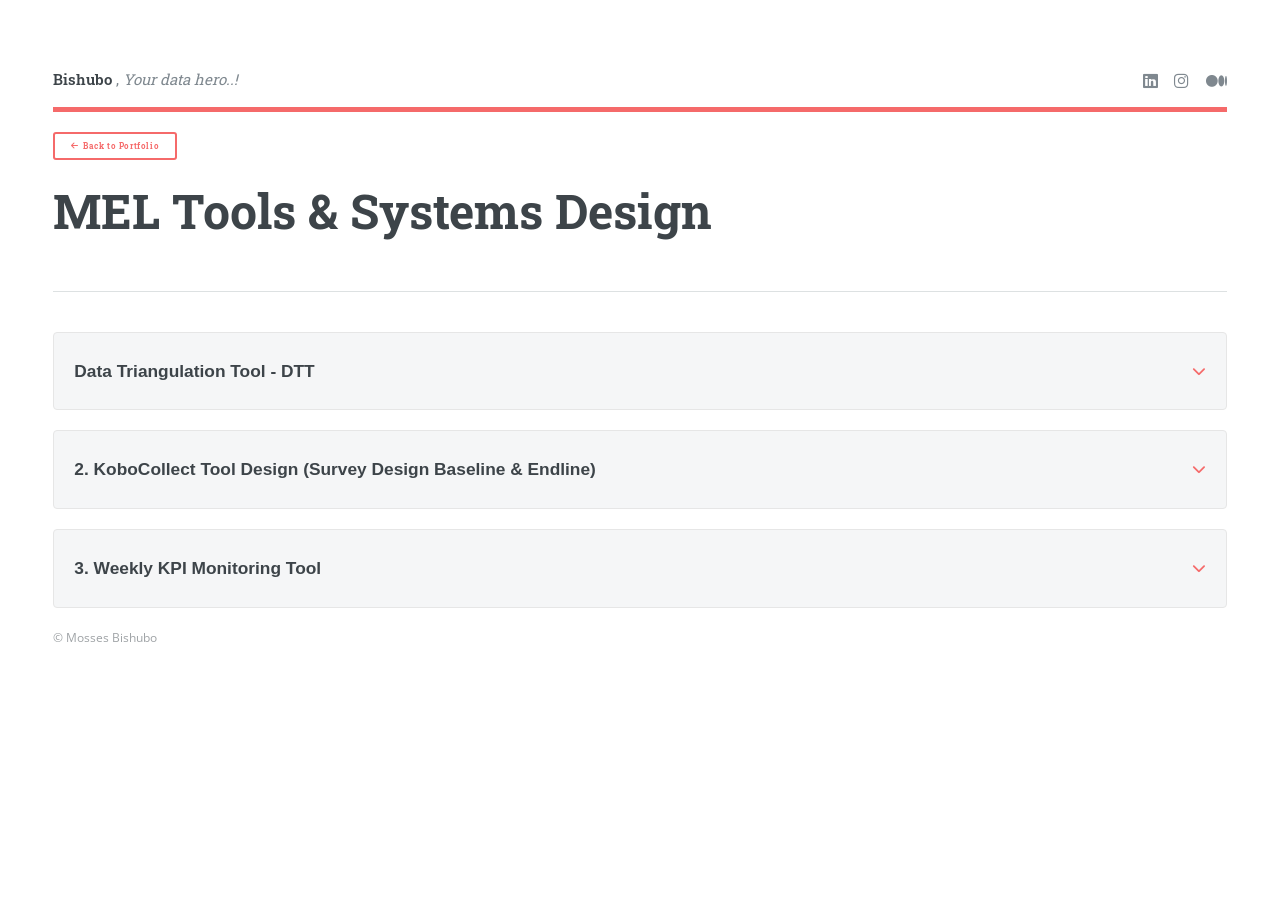
==== project-mel.html @ e1c8c8b5 "Addition of M&E project" ====
<!DOCTYPE HTML>
<!--
	Editorial by HTML5 UP
	html5up.net | @ajlkn
	Free for personal and commercial use under the CCA 3.0 license (html5up.net/license)
-->
<html>
	<head>
		<title>MEL Tools Showcase - Mosses C. Bishubo</title>
		<meta charset="utf-8" />
		<meta name="viewport" content="width=device-width, initial-scale=1, user-scalable=no" />
		<link rel="stylesheet" href="assets/css/main.css" />
		<link rel="stylesheet" href="https://cdnjs.cloudflare.com/ajax/libs/font-awesome/6.4.2/css/all.min.css" />
		
		<!-- Custom Styling for Full-Width Dropdowns -->
		<style>
			details.mel-project-accordion {
				background: #f5f6f7;
				border: 1px solid #e6e6e6;
				border-radius: 4px;
				margin-bottom: 1.5em;
				padding: 0.5em 1.5em;
				transition: all 0.3s ease;
			}
			details.mel-project-accordion[open] {
				background: #ffffff;
				box-shadow: 0 4px 12px rgba(0,0,0,0.05);
			}
			summary.mel-project-header {
				font-family: "Roboto", Helvetica, sans-serif;
				font-size: 1.3em;
				font-weight: 700;
				color: #3d4449;
				padding: 1em 0;
				cursor: pointer;
				list-style: none; /* Removes default arrow */
				display: flex;
				justify-content: space-between;
				align-items: center;
			}
			/* Custom arrow indicator */
			summary.mel-project-header::after {
				content: '\f078'; /* FontAwesome chevron-down */
				font-family: 'Font Awesome 6 Free';
				font-weight: 900;
				font-size: 0.8em;
				color: #f56a6a;
				transition: transform 0.3s ease;
			}
			details[open] summary.mel-project-header::after {
				transform: rotate(180deg);
			}
			/* Remove default arrow in Chrome/Safari */
			summary::-webkit-details-marker {
				display: none;
			}
			.mel-project-content {
				padding: 1.5em 0;
				border-top: 1px solid #e6e6e6;
				width: 100%;
			}
			.mel-image-gallery {
				width: 100%;
				margin-top: 2em;
			}
			.mel-image-gallery img {
				width: 100%;
				max-width: 100%;
				height: auto;
				margin-bottom: 2em;
				border: 1px solid #e6e6e6;
				border-radius: 4px;
				display: block;
			}
		</style>
	</head>
	<body class="is-preload">

		<!-- Wrapper -->
			<div id="wrapper">

				<!-- Main -->
					<div id="main">
						<div class="inner">

							<!-- Header -->
								<header id="header">
									<a href="index.html" class="logo"><strong>Bishubo</strong> , <i>Your data hero..!</i></a>
									<ul class="icons">
										<li><a href="https://www.linkedin.com/in/mosses-bishubo" class="icon brands fa-linkedin"><span class="label">linkedin</span></a></li>
										<li><a href="https://www.instagram.com/mosse.bi" class="icon brands fa-instagram"><span class="label">Instagram</span></a></li>
										<li><a href="#" class="icon brands fa-medium-m"><span class="label">Medium</span></a></li>
									</ul>
								</header>

							<!-- Content Section -->
								<section style="padding-top: 1.5em;">
									<ul class="actions" style="margin-top: 0; margin-bottom: 1.5em;">
										<li><a href="index.html" class="button small icon solid fa-arrow-left" style="text-transform: none;">Back to Portfolio</a></li>
									</ul>
									<header class="main">
										<h1 style="font-size: 48px">MEL Tools & Systems Design</h1>
									</header>

									<hr class="major" />

									<!-- PROJECT 1 -->
									 	
									<details class="mel-project-accordion">
										<summary class="mel-project-header">Data Triangulation Tool - DTT</summary>
										<div class="mel-project-content">
											<ul class="actions">
											<li><a href="https://drive.google.com/file/d/1qo66l15bmU6MSBeuJqSJX3hystu0M5uN/view?usp=drive_link" class="button icon solid fa-download" download style="text-transform: none;">Download Tool</a></li>
										</ul>
											<p>
												<p style="text-align: justify;"><strong>Introduction</strong>
													<br>In the field of data management, data integrity is the foundation of reliable reporting and evidence based decision making. However, when identical key performance indicators (KPI's) are tracked across multiple data sources, 
													inconsistency can emerge due to differences in reporting timelines, data entry practices, system structures, or human error. 
													<br>To address this challenge, I designed a comprehensive Excel DTT that systematically compares and reconciles KPI's across three critical data sources: <b>DHIS2, CTC database and Monthly report</b>. 
													Thus the tool included <i>selection of assesment period, number of dicrepancies (issues) identified, and conditional formatting to highlight mismatches</i>, making it easy for users to quickly see where data did not align and needed attention.
													<br>Rather than treating the issue as a data collection problem, I recognized it as a data alignment problem. The goal was not simply to gather more data, but to ensure that all reporting systems were telling the same story.
													The tool enabled data teams to quickly identify discrepancies, investigate their causes, and improve the consistency and reliability of reported results.
														
												</p>
														<div class="mel-image-gallery">
															<img src="images/DTT_01.png" alt="Data Triangulation Setup View" />
														</div>
												<div class="container-maelezo">
    												<div class="upande-wa-maandishi">
       													<strong style="display: block; margin-bottom: 10px;">The Challenge</strong>
        
        												<p style="text-align: justify; margin-bottom: 15px;">
															Each month, project teams were required to monitor performance and prepare reports for program management and stakeholders. 
															Producing high-quality reports depended on having data that was accurate, timely, and consistent across all reporting platforms.
															However, data originated from multiple systems, each with its own workflow and potential sources of error.
															<br>Because these systems relied on different users, reporting schedules, and data entry processes, differences between reported figures frequently occurred. As a result, 
															significant time was spent determining which numbers were correct instead of analyzing performance and program outcomes.
        												</p>
        
       													 <p style="text-align: justify;">
            												Because these systems relied on different users, reporting schedules, and data entry processes, differences between reported figures frequently occurred. As a result, 
															significant time was spent determining which numbers were correct instead of analyzing performance and program outcomes.
        												</p>
   													</div>
    
  													  <div class="mel-image-gallery">
  													      <img src="images/DTT_02.png" alt="Data Triangulation Setup View" />
   														</div>
													</div>
												
												</p>
												<div class="container-maelezo">
													<div class="upande-wa-maandishi">
														
														<p style="text-align: justify;">
																Sometimes aggregated data may appear clean and consistent, while underlying discrepancies remain hidden at lower levels. 
																For example, in the figure on the right, the HTS_POS indicator for Council 01 shows no discrepancy.
															<br>However, when the data is examined at the facility level, several discrepancies become apparent. These inconsistencies are masked in the aggregated totals because differences at individual facilities offset each other.
															<br>To address this challenge, I introduced a <strong><i>Number of Issues</i></strong> row above each indicator. This feature helps identify hidden discrepancies that may not be visible in aggregated results. 
																For example, the SNS_POS indicator shows 0, indicating that the data is fully consistent across all sources.
														</p> 
													</div>
													<div class="mel-image-gallery">
														<img src="images/DTT_03.png" alt="Data Triangulation Setup View" />
													</div>
												</div>
												
												<p>
													<strong>Building the Solution</strong>
													<br>To address this challenge, I designed a centralized Excel Data Triangulation Tool capable of comparing data from all three reporting sources in a single environment. The development process included:</br>

													<ul>
															<li>Mapping the complete data flow to understand how information moved between systems.</li>
															<li>Creating standardized data entry sheets for DHIS2, CTC2, and Excel reporting templates.</li>
															<li>Developing a master comparison dashboard that automatically consolidated data from all three sources.</li>
															<li>Using Excel functions such as INDEX-MATCH, SUMIF, IFERROR and conditional formatting to automate data matching and validation.</li>
															<li>Applying conditional formatting to instantly highlight discrepancies requiring investigation.</li>
															<li>Building a user-friendly selection panel that allowed users to perform triangulation by reporting period.</li>
													</ul>

													The result was a simple yet powerful tool that transformed a complex manual review process into a structured and automated workflow.
												</p>
												<p>
													<strong>Results and Impact</strong>
													<br>The tool delivered several important benefits:</br>
													<ul>
														<li><strong>Reduced Time Spent on Data Reconciliation:</strong>
														Manual comparison of reports across systems was significantly reduced. Staff could immediately identify mismatched indicators and focus their efforts on verification and corrective actions.

														<li><strong>Improved Data Quality:</strong>
														By systematically comparing data across multiple reporting platforms, the tool helped identify reporting errors, missing entries, and inconsistencies before reports were finalized. This led to more accurate and reliable reporting.

														<li><strong>Strengthened Data Ownership:</strong>
														The tool was designed such that data was populated and shared the checks to facility staffs to check there data quality perfomance. As a result, data quality checks became part of the routine reporting process while working collaboratively. 
														This encouraged greater accountability and ownership of reported data.

														<li><strong>Wider Adoption:</strong>
														As staff became familiar with the tool and experienced its benefits, its use expanded beyond the initial implementation sites. Council 01 successfully integrated the tool into its reporting processes, 
														resulting in more timely, accurate, and consistent reporting. The approach was subsequently adopted by other 6 councils, extending its impact across the region.
													</ul>
												</p>
												<p><strong>Key Takeaway</strong>
													<br>This project demonstrated how a simple, well-designed solution can solve a complex operational challenge. By bringing together data from multiple reporting systems and automating the comparison process, 
													the Excel Data Triangulation Tool improved reporting efficiency, strengthened data quality, and enabled teams to spend less time validating numbers and more time using data to drive program improvement.
												</p>
											</p>
										</div>
									</details>

									<!-- PROJECT 2 -->
									<details class="mel-project-accordion">
										<summary class="mel-project-header">2. KoboCollect Tool Design (Survey Design Baseline & Endline)</summary>
										<div class="mel-project-content">
											<p style="text-align: justify;">Custom form architectures engineered for accurate field deployment. Features complex skip logic, built-in validation constraints to prevent errors at the point of entry, and optimized field mappings for seamless XLSForm compilation.</p>
											
											<ul class="actions">
												<li><a href="downloads/Baseline_Survey_Form.xlsx" class="button icon solid fa-download" download style="text-transform: none;">Download XLSForm Template</a></li>
											</ul>

											<!-- Full Width Images Space -->
											<div class="mel-image-gallery">
												<img src="images/mel-kobo-1.png" alt="Kobo Architecture View" />
												<img src="images/mel-kobo-2.png" alt="Kobo Form Preview" />
											</div>
										</div>
									</details>

									<!-- PROJECT 3 -->
									<details class="mel-project-accordion">
										<summary class="mel-project-header">3. Weekly KPI Monitoring Tool</summary>
										<div class="mel-project-content">
											<p style="text-align: justify;">An automated performance tracking hub designed to capture high-frequency indicators. It translates granular team outputs into high-level weekly trends, giving management a reliable visual pulse on operational health.</p>
											
											<ul class="actions">
												<li><a href="downloads/Weekly_KPI_Dashboard.xlsx" class="button icon solid fa-download" download style="text-transform: none;">Download KPI Tracker</a></li>
											</ul>

											<!-- Full Width Images Space -->
											<div class="mel-image-gallery">
												<img src="images/mel-kpi-1.png" alt="Weekly Tracker Form" />
												<img src="images/mel-kpi-2.png" alt="Weekly Progress Chart" />
											</div>
										</div>
									</details>
							<!-- Footer -->
								<footer id="footer">
									<p class="copyright" style="text-transform: none;">&copy; Mosses Bishubo</p>
								</footer>

						</div>
					</div>

			</div>

		<!-- Scripts -->
			<script src="assets/js/jquery.min.js"></script>
			<script src="assets/js/browser.min.js"></script>
			<script src="assets/js/breakpoints.min.js"></script>
			<script src="assets/js/util.js"></script>
			<script src="assets/js/main.js"></script>

	</body>
</html>
---- assets/css/main.css ----
@import url(fontawesome-all.min.css);
@import url("https://fonts.googleapis.com/css?family=Open+Sans:400,600,400italic,600italic|Roboto+Slab:400,700");
/*
	Editorial by HTML5 UP
	html5up.net | @ajlkn
	Free for personal and commercial use under the CCA 3.0 license (html5up.net/license)
*/
html, body, div, span, applet, object,
iframe, h1, h2, h3, h4, h5, h6, p, blockquote,
pre, a, abbr, acronym, address, big, cite,
code, del, dfn, em, img, ins, kbd, q, s, samp,
small, strike, strong, sub, sup, tt, var, b,
u, i, center, dl, dt, dd, ol, ul, li, fieldset,
form, label, legend, table, caption, tbody,
tfoot, thead, tr, th, td, article, aside,
canvas, details, embed, figure, figcaption,
footer, header, hgroup, menu, nav, output, ruby,
section, summary, time, mark, audio, video {
  margin: 0;
  padding: 0;
  border: 0;
  font-size: 100%;
  font: inherit;
  vertical-align: baseline; }

article, aside, details, figcaption, figure,
footer, header, hgroup, menu, nav, section {
  display: block; }

body {
  line-height: 1; }

ol, ul {
  list-style: none; }

blockquote, q {
  quotes: none; }
  blockquote:before, blockquote:after, q:before, q:after {
    content: '';
    content: none; }

table {
  border-collapse: collapse;
  border-spacing: 0; }

body {
  -webkit-text-size-adjust: none; }

mark {
  background-color: transparent;
  color: inherit; }

input::-moz-focus-inner {
  border: 0;
  padding: 0; }

input, select, textarea {
  -moz-appearance: none;
  -webkit-appearance: none;
  -ms-appearance: none;
  appearance: none; }

/* Basic */
@-ms-viewport {
  width: device-width; }

body {
  -ms-overflow-style: scrollbar; }

@media screen and (max-width: 480px) {
  html, body {
    min-width: 320px; } }

html {
  box-sizing: border-box; }

*, *:before, *:after {
  box-sizing: inherit; }

body {
  background: #ffffff; }
  body.is-preload *, body.is-preload *:before, body.is-preload *:after, body.is-resizing *, body.is-resizing *:before, body.is-resizing *:after {
    -moz-animation: none !important;
    -webkit-animation: none !important;
    -ms-animation: none !important;
    animation: none !important;
    -moz-transition: none !important;
    -webkit-transition: none !important;
    -ms-transition: none !important;
    transition: none !important; }

/* Type */
body, input, select, textarea {
  color: #7f888f;
  font-family: "Open Sans", sans-serif;
  font-size: 13pt;
  font-weight: 400;
  line-height: 1.65; }
  @media screen and (max-width: 1680px) {
    body, input, select, textarea {
      font-size: 11pt; } }
  @media screen and (max-width: 1280px) {
    body, input, select, textarea {
      font-size: 10pt; } }
  @media screen and (max-width: 360px) {
    body, input, select, textarea {
      font-size: 9pt; } }

a {
  -moz-transition: color 0.2s ease-in-out, border-bottom-color 0.2s ease-in-out;
  -webkit-transition: color 0.2s ease-in-out, border-bottom-color 0.2s ease-in-out;
  -ms-transition: color 0.2s ease-in-out, border-bottom-color 0.2s ease-in-out;
  transition: color 0.2s ease-in-out, border-bottom-color 0.2s ease-in-out;
  border-bottom: dotted 1px;
  color: #f56a6a;
  text-decoration: none; }
  a:hover {
    border-bottom-color: #f56a6a;
    color: #f56a6a !important; }
    a:hover strong {
      color: inherit; }

strong, b {
  color: #3d4449;
  font-weight: 600; }

em, i {
  font-style: italic; }

p {
  margin: 0 0 2em 0; }

h1, h2, h3, h4, h5, h6 {
  color: #3d4449;
  font-family: "Roboto Slab", serif;
  font-weight: 700;
  line-height: 1.5;
  margin: 0 0 1em 0; }
  h1 a, h2 a, h3 a, h4 a, h5 a, h6 a {
    color: inherit;
    text-decoration: none;
    border-bottom: 0; }

h1 {
  font-size: 4em;
  margin: 0 0 0.5em 0;
  line-height: 1.3; }

h2 {
  font-size: 1.75em; }

h3 {
  font-size: 1.25em; }

h4 {
  font-size: 1.1em; }

h5 {
  font-size: 0.9em; }

h6 {
  font-size: 0.7em; }

@media screen and (max-width: 1680px) {
  h1 {
    font-size: 3.5em; } }

@media screen and (max-width: 980px) {
  h1 {
    font-size: 3.25em; } }

@media screen and (max-width: 736px) {
  h1 {
    font-size: 2em;
    line-height: 1.4; }
  h2 {
    font-size: 1.5em; } }

sub {
  font-size: 0.8em;
  position: relative;
  top: 0.5em; }

sup {
  font-size: 0.8em;
  position: relative;
  top: -0.5em; }

blockquote {
  border-left: solid 3px rgba(210, 215, 217, 0.75);
  font-style: italic;
  margin: 0 0 2em 0;
  padding: 0.5em 0 0.5em 2em; }

code {
  background: rgba(230, 235, 237, 0.25);
  border-radius: 0.375em;
  border: solid 1px rgba(210, 215, 217, 0.75);
  font-family: "Courier New", monospace;
  font-size: 0.9em;
  margin: 0 0.25em;
  padding: 0.25em 0.65em; }

pre {
  -webkit-overflow-scrolling: touch;
  font-family: "Courier New", monospace;
  font-size: 0.9em;
  margin: 0 0 2em 0; }
  pre code {
    display: block;
    line-height: 1.75;
    padding: 1em 1.5em;
    overflow-x: auto; }

hr {
  border: 0;
  border-bottom: solid 1px rgba(210, 215, 217, 0.75);
  margin: 2em 0; }
  hr.major {
    margin: 3em 0; }

.align-left {
  text-align: left; }

.align-center {
  text-align: center; }

.align-right {
  text-align: right; }

/* Row */
.row {
  display: flex;
  flex-wrap: wrap;
  box-sizing: border-box;
  align-items: stretch; }
  .row > * {
    box-sizing: border-box; }
  .row.gtr-uniform > * > :last-child {
    margin-bottom: 0; }
  .row.aln-left {
    justify-content: flex-start; }
  .row.aln-center {
    justify-content: center; }
  .row.aln-right {
    justify-content: flex-end; }
  .row.aln-top {
    align-items: flex-start; }
  .row.aln-middle {
    align-items: center; }
  .row.aln-bottom {
    align-items: flex-end; }
  .row > .imp {
    order: -1; }
  .row > .col-1 {
    width: 8.33333%; }
  .row > .off-1 {
    margin-left: 8.33333%; }
  .row > .col-2 {
    width: 16.66667%; }
  .row > .off-2 {
    margin-left: 16.66667%; }
  .row > .col-3 {
    width: 25%; }
  .row > .off-3 {
    margin-left: 25%; }
  .row > .col-4 {
    width: 33.33333%; }
  .row > .off-4 {
    margin-left: 33.33333%; }
  .row > .col-5 {
    width: 41.66667%; }
  .row > .off-5 {
    margin-left: 41.66667%; }
  .row > .col-6 {
    width: 50%; }
  .row > .off-6 {
    margin-left: 50%; }
  .row > .col-7 {
    width: 58.33333%; }
  .row > .off-7 {
    margin-left: 58.33333%; }
  .row > .col-8 {
    width: 66.66667%; }
  .row > .off-8 {
    margin-left: 66.66667%; }
  .row > .col-9 {
    width: 75%; }
  .row > .off-9 {
    margin-left: 75%; }
  .row > .col-10 {
    width: 83.33333%; }
  .row > .off-10 {
    margin-left: 83.33333%; }
  .row > .col-11 {
    width: 91.66667%; }
  .row > .off-11 {
    margin-left: 91.66667%; }
  .row > .col-12 {
    width: 100%; }
  .row > .off-12 {
    margin-left: 100%; }
  .row.gtr-0 {
    margin-top: 0;
    margin-left: 0em; }
    .row.gtr-0 > * {
      padding: 0 0 0 0em; }
    .row.gtr-0.gtr-uniform {
      margin-top: 0em; }
      .row.gtr-0.gtr-uniform > * {
        padding-top: 0em; }
  .row.gtr-25 {
    margin-top: 0;
    margin-left: -0.375em; }
    .row.gtr-25 > * {
      padding: 0 0 0 0.375em; }
    .row.gtr-25.gtr-uniform {
      margin-top: -0.375em; }
      .row.gtr-25.gtr-uniform > * {
        padding-top: 0.375em; }
  .row.gtr-50 {
    margin-top: 0;
    margin-left: -0.75em; }
    .row.gtr-50 > * {
      padding: 0 0 0 0.75em; }
    .row.gtr-50.gtr-uniform {
      margin-top: -0.75em; }
      .row.gtr-50.gtr-uniform > * {
        padding-top: 0.75em; }
  .row {
    margin-top: 0;
    margin-left: -1.5em; }
    .row > * {
      padding: 0 0 0 1.5em; }
    .row.gtr-uniform {
      margin-top: -1.5em; }
      .row.gtr-uniform > * {
        padding-top: 1.5em; }
  .row.gtr-150 {
    margin-top: 0;
    margin-left: -2.25em; }
    .row.gtr-150 > * {
      padding: 0 0 0 2.25em; }
    .row.gtr-150.gtr-uniform {
      margin-top: -2.25em; }
      .row.gtr-150.gtr-uniform > * {
        padding-top: 2.25em; }
  .row.gtr-200 {
    margin-top: 0;
    margin-left: -3em; }
    .row.gtr-200 > * {
      padding: 0 0 0 3em; }
    .row.gtr-200.gtr-uniform {
      margin-top: -3em; }
      .row.gtr-200.gtr-uniform > * {
        padding-top: 3em; }
  @media screen and (max-width: 1680px) {
    .row {
      display: flex;
      flex-wrap: wrap;
      box-sizing: border-box;
      align-items: stretch; }
      .row > * {
        box-sizing: border-box; }
      .row.gtr-uniform > * > :last-child {
        margin-bottom: 0; }
      .row.aln-left {
        justify-content: flex-start; }
      .row.aln-center {
        justify-content: center; }
      .row.aln-right {
        justify-content: flex-end; }
      .row.aln-top {
        align-items: flex-start; }
      .row.aln-middle {
        align-items: center; }
      .row.aln-bottom {
        align-items: flex-end; }
      .row > .imp-xlarge {
        order: -1; }
      .row > .col-1-xlarge {
        width: 8.33333%; }
      .row > .off-1-xlarge {
        margin-left: 8.33333%; }
      .row > .col-2-xlarge {
        width: 16.66667%; }
      .row > .off-2-xlarge {
        margin-left: 16.66667%; }
      .row > .col-3-xlarge {
        width: 25%; }
      .row > .off-3-xlarge {
        margin-left: 25%; }
      .row > .col-4-xlarge {
        width: 33.33333%; }
      .row > .off-4-xlarge {
        margin-left: 33.33333%; }
      .row > .col-5-xlarge {
        width: 41.66667%; }
      .row > .off-5-xlarge {
        margin-left: 41.66667%; }
      .row > .col-6-xlarge {
        width: 50%; }
      .row > .off-6-xlarge {
        margin-left: 50%; }
      .row > .col-7-xlarge {
        width: 58.33333%; }
      .row > .off-7-xlarge {
        margin-left: 58.33333%; }
      .row > .col-8-xlarge {
        width: 66.66667%; }
      .row > .off-8-xlarge {
        margin-left: 66.66667%; }
      .row > .col-9-xlarge {
        width: 75%; }
      .row > .off-9-xlarge {
        margin-left: 75%; }
      .row > .col-10-xlarge {
        width: 83.33333%; }
      .row > .off-10-xlarge {
        margin-left: 83.33333%; }
      .row > .col-11-xlarge {
        width: 91.66667%; }
      .row > .off-11-xlarge {
        margin-left: 91.66667%; }
      .row > .col-12-xlarge {
        width: 100%; }
      .row > .off-12-xlarge {
        margin-left: 100%; }
      .row.gtr-0 {
        margin-top: 0;
        margin-left: 0em; }
        .row.gtr-0 > * {
          padding: 0 0 0 0em; }
        .row.gtr-0.gtr-uniform {
          margin-top: 0em; }
          .row.gtr-0.gtr-uniform > * {
            padding-top: 0em; }
      .row.gtr-25 {
        margin-top: 0;
        margin-left: -0.375em; }
        .row.gtr-25 > * {
          padding: 0 0 0 0.375em; }
        .row.gtr-25.gtr-uniform {
          margin-top: -0.375em; }
          .row.gtr-25.gtr-uniform > * {
            padding-top: 0.375em; }
      .row.gtr-50 {
        margin-top: 0;
        margin-left: -0.75em; }
        .row.gtr-50 > * {
          padding: 0 0 0 0.75em; }
        .row.gtr-50.gtr-uniform {
          margin-top: -0.75em; }
          .row.gtr-50.gtr-uniform > * {
            padding-top: 0.75em; }
      .row {
        margin-top: 0;
        margin-left: -1.5em; }
        .row > * {
          padding: 0 0 0 1.5em; }
        .row.gtr-uniform {
          margin-top: -1.5em; }
          .row.gtr-uniform > * {
            padding-top: 1.5em; }
      .row.gtr-150 {
        margin-top: 0;
        margin-left: -2.25em; }
        .row.gtr-150 > * {
          padding: 0 0 0 2.25em; }
        .row.gtr-150.gtr-uniform {
          margin-top: -2.25em; }
          .row.gtr-150.gtr-uniform > * {
            padding-top: 2.25em; }
      .row.gtr-200 {
        margin-top: 0;
        margin-left: -3em; }
        .row.gtr-200 > * {
          padding: 0 0 0 3em; }
        .row.gtr-200.gtr-uniform {
          margin-top: -3em; }
          .row.gtr-200.gtr-uniform > * {
            padding-top: 3em; } }
  @media screen and (max-width: 1280px) {
    .row {
      display: flex;
      flex-wrap: wrap;
      box-sizing: border-box;
      align-items: stretch; }
      .row > * {
        box-sizing: border-box; }
      .row.gtr-uniform > * > :last-child {
        margin-bottom: 0; }
      .row.aln-left {
        justify-content: flex-start; }
      .row.aln-center {
        justify-content: center; }
      .row.aln-right {
        justify-content: flex-end; }
      .row.aln-top {
        align-items: flex-start; }
      .row.aln-middle {
        align-items: center; }
      .row.aln-bottom {
        align-items: flex-end; }
      .row > .imp-large {
        order: -1; }
      .row > .col-1-large {
        width: 8.33333%; }
      .row > .off-1-large {
        margin-left: 8.33333%; }
      .row > .col-2-large {
        width: 16.66667%; }
      .row > .off-2-large {
        margin-left: 16.66667%; }
      .row > .col-3-large {
        width: 25%; }
      .row > .off-3-large {
        margin-left: 25%; }
      .row > .col-4-large {
        width: 33.33333%; }
      .row > .off-4-large {
        margin-left: 33.33333%; }
      .row > .col-5-large {
        width: 41.66667%; }
      .row > .off-5-large {
        margin-left: 41.66667%; }
      .row > .col-6-large {
        width: 50%; }
      .row > .off-6-large {
        margin-left: 50%; }
      .row > .col-7-large {
        width: 58.33333%; }
      .row > .off-7-large {
        margin-left: 58.33333%; }
      .row > .col-8-large {
        width: 66.66667%; }
      .row > .off-8-large {
        margin-left: 66.66667%; }
      .row > .col-9-large {
        width: 75%; }
      .row > .off-9-large {
        margin-left: 75%; }
      .row > .col-10-large {
        width: 83.33333%; }
      .row > .off-10-large {
        margin-left: 83.33333%; }
      .row > .col-11-large {
        width: 91.66667%; }
      .row > .off-11-large {
        margin-left: 91.66667%; }
      .row > .col-12-large {
        width: 100%; }
      .row > .off-12-large {
        margin-left: 100%; }
      .row.gtr-0 {
        margin-top: 0;
        margin-left: 0em; }
        .row.gtr-0 > * {
          padding: 0 0 0 0em; }
        .row.gtr-0.gtr-uniform {
          margin-top: 0em; }
          .row.gtr-0.gtr-uniform > * {
            padding-top: 0em; }
      .row.gtr-25 {
        margin-top: 0;
        margin-left: -0.375em; }
        .row.gtr-25 > * {
          padding: 0 0 0 0.375em; }
        .row.gtr-25.gtr-uniform {
          margin-top: -0.375em; }
          .row.gtr-25.gtr-uniform > * {
            padding-top: 0.375em; }
      .row.gtr-50 {
        margin-top: 0;
        margin-left: -0.75em; }
        .row.gtr-50 > * {
          padding: 0 0 0 0.75em; }
        .row.gtr-50.gtr-uniform {
          margin-top: -0.75em; }
          .row.gtr-50.gtr-uniform > * {
            padding-top: 0.75em; }
      .row {
        margin-top: 0;
        margin-left: -1.5em; }
        .row > * {
          padding: 0 0 0 1.5em; }
        .row.gtr-uniform {
          margin-top: -1.5em; }
          .row.gtr-uniform > * {
            padding-top: 1.5em; }
      .row.gtr-150 {
        margin-top: 0;
        margin-left: -2.25em; }
        .row.gtr-150 > * {
          padding: 0 0 0 2.25em; }
        .row.gtr-150.gtr-uniform {
          margin-top: -2.25em; }
          .row.gtr-150.gtr-uniform > * {
            padding-top: 2.25em; }
      .row.gtr-200 {
        margin-top: 0;
        margin-left: -3em; }
        .row.gtr-200 > * {
          padding: 0 0 0 3em; }
        .row.gtr-200.gtr-uniform {
          margin-top: -3em; }
          .row.gtr-200.gtr-uniform > * {
            padding-top: 3em; } }
  @media screen and (max-width: 980px) {
    .row {
      display: flex;
      flex-wrap: wrap;
      box-sizing: border-box;
      align-items: stretch; }
      .row > * {
        box-sizing: border-box; }
      .row.gtr-uniform > * > :last-child {
        margin-bottom: 0; }
      .row.aln-left {
        justify-content: flex-start; }
      .row.aln-center {
        justify-content: center; }
      .row.aln-right {
        justify-content: flex-end; }
      .row.aln-top {
        align-items: flex-start; }
      .row.aln-middle {
        align-items: center; }
      .row.aln-bottom {
        align-items: flex-end; }
      .row > .imp-medium {
        order: -1; }
      .row > .col-1-medium {
        width: 8.33333%; }
      .row > .off-1-medium {
        margin-left: 8.33333%; }
      .row > .col-2-medium {
        width: 16.66667%; }
      .row > .off-2-medium {
        margin-left: 16.66667%; }
      .row > .col-3-medium {
        width: 25%; }
      .row > .off-3-medium {
        margin-left: 25%; }
      .row > .col-4-medium {
        width: 33.33333%; }
      .row > .off-4-medium {
        margin-left: 33.33333%; }
      .row > .col-5-medium {
        width: 41.66667%; }
      .row > .off-5-medium {
        margin-left: 41.66667%; }
      .row > .col-6-medium {
        width: 50%; }
      .row > .off-6-medium {
        margin-left: 50%; }
      .row > .col-7-medium {
        width: 58.33333%; }
      .row > .off-7-medium {
        margin-left: 58.33333%; }
      .row > .col-8-medium {
        width: 66.66667%; }
      .row > .off-8-medium {
        margin-left: 66.66667%; }
      .row > .col-9-medium {
        width: 75%; }
      .row > .off-9-medium {
        margin-left: 75%; }
      .row > .col-10-medium {
        width: 83.33333%; }
      .row > .off-10-medium {
        margin-left: 83.33333%; }
      .row > .col-11-medium {
        width: 91.66667%; }
      .row > .off-11-medium {
        margin-left: 91.66667%; }
      .row > .col-12-medium {
        width: 100%; }
      .row > .off-12-medium {
        margin-left: 100%; }
      .row.gtr-0 {
        margin-top: 0;
        margin-left: 0em; }
        .row.gtr-0 > * {
          padding: 0 0 0 0em; }
        .row.gtr-0.gtr-uniform {
          margin-top: 0em; }
          .row.gtr-0.gtr-uniform > * {
            padding-top: 0em; }
      .row.gtr-25 {
        margin-top: 0;
        margin-left: -0.375em; }
        .row.gtr-25 > * {
          padding: 0 0 0 0.375em; }
        .row.gtr-25.gtr-uniform {
          margin-top: -0.375em; }
          .row.gtr-25.gtr-uniform > * {
            padding-top: 0.375em; }
      .row.gtr-50 {
        margin-top: 0;
        margin-left: -0.75em; }
        .row.gtr-50 > * {
          padding: 0 0 0 0.75em; }
        .row.gtr-50.gtr-uniform {
          margin-top: -0.75em; }
          .row.gtr-50.gtr-uniform > * {
            padding-top: 0.75em; }
      .row {
        margin-top: 0;
        margin-left: -1.5em; }
        .row > * {
          padding: 0 0 0 1.5em; }
        .row.gtr-uniform {
          margin-top: -1.5em; }
          .row.gtr-uniform > * {
            padding-top: 1.5em; }
      .row.gtr-150 {
        margin-top: 0;
        margin-left: -2.25em; }
        .row.gtr-150 > * {
          padding: 0 0 0 2.25em; }
        .row.gtr-150.gtr-uniform {
          margin-top: -2.25em; }
          .row.gtr-150.gtr-uniform > * {
            padding-top: 2.25em; }
      .row.gtr-200 {
        margin-top: 0;
        margin-left: -3em; }
        .row.gtr-200 > * {
          padding: 0 0 0 3em; }
        .row.gtr-200.gtr-uniform {
          margin-top: -3em; }
          .row.gtr-200.gtr-uniform > * {
            padding-top: 3em; } }
  @media screen and (max-width: 736px) {
    .row {
      display: flex;
      flex-wrap: wrap;
      box-sizing: border-box;
      align-items: stretch; }
      .row > * {
        box-sizing: border-box; }
      .row.gtr-uniform > * > :last-child {
        margin-bottom: 0; }
      .row.aln-left {
        justify-content: flex-start; }
      .row.aln-center {
        justify-content: center; }
      .row.aln-right {
        justify-content: flex-end; }
      .row.aln-top {
        align-items: flex-start; }
      .row.aln-middle {
        align-items: center; }
      .row.aln-bottom {
        align-items: flex-end; }
      .row > .imp-small {
        order: -1; }
      .row > .col-1-small {
        width: 8.33333%; }
      .row > .off-1-small {
        margin-left: 8.33333%; }
      .row > .col-2-small {
        width: 16.66667%; }
      .row > .off-2-small {
        margin-left: 16.66667%; }
      .row > .col-3-small {
        width: 25%; }
      .row > .off-3-small {
        margin-left: 25%; }
      .row > .col-4-small {
        width: 33.33333%; }
      .row > .off-4-small {
        margin-left: 33.33333%; }
      .row > .col-5-small {
        width: 41.66667%; }
      .row > .off-5-small {
        margin-left: 41.66667%; }
      .row > .col-6-small {
        width: 50%; }
      .row > .off-6-small {
        margin-left: 50%; }
      .row > .col-7-small {
        width: 58.33333%; }
      .row > .off-7-small {
        margin-left: 58.33333%; }
      .row > .col-8-small {
        width: 66.66667%; }
      .row > .off-8-small {
        margin-left: 66.66667%; }
      .row > .col-9-small {
        width: 75%; }
      .row > .off-9-small {
        margin-left: 75%; }
      .row > .col-10-small {
        width: 83.33333%; }
      .row > .off-10-small {
        margin-left: 83.33333%; }
      .row > .col-11-small {
        width: 91.66667%; }
      .row > .off-11-small {
        margin-left: 91.66667%; }
      .row > .col-12-small {
        width: 100%; }
      .row > .off-12-small {
        margin-left: 100%; }
      .row.gtr-0 {
        margin-top: 0;
        margin-left: 0em; }
        .row.gtr-0 > * {
          padding: 0 0 0 0em; }
        .row.gtr-0.gtr-uniform {
          margin-top: 0em; }
          .row.gtr-0.gtr-uniform > * {
            padding-top: 0em; }
      .row.gtr-25 {
        margin-top: 0;
        margin-left: -0.375em; }
        .row.gtr-25 > * {
          padding: 0 0 0 0.375em; }
        .row.gtr-25.gtr-uniform {
          margin-top: -0.375em; }
          .row.gtr-25.gtr-uniform > * {
            padding-top: 0.375em; }
      .row.gtr-50 {
        margin-top: 0;
        margin-left: -0.75em; }
        .row.gtr-50 > * {
          padding: 0 0 0 0.75em; }
        .row.gtr-50.gtr-uniform {
          margin-top: -0.75em; }
          .row.gtr-50.gtr-uniform > * {
            padding-top: 0.75em; }
      .row {
        margin-top: 0;
        margin-left: -1.5em; }
        .row > * {
          padding: 0 0 0 1.5em; }
        .row.gtr-uniform {
          margin-top: -1.5em; }
          .row.gtr-uniform > * {
            padding-top: 1.5em; }
      .row.gtr-150 {
        margin-top: 0;
        margin-left: -2.25em; }
        .row.gtr-150 > * {
          padding: 0 0 0 2.25em; }
        .row.gtr-150.gtr-uniform {
          margin-top: -2.25em; }
          .row.gtr-150.gtr-uniform > * {
            padding-top: 2.25em; }
      .row.gtr-200 {
        margin-top: 0;
        margin-left: -3em; }
        .row.gtr-200 > * {
          padding: 0 0 0 3em; }
        .row.gtr-200.gtr-uniform {
          margin-top: -3em; }
          .row.gtr-200.gtr-uniform > * {
            padding-top: 3em; } }
  @media screen and (max-width: 480px) {
    .row {
      display: flex;
      flex-wrap: wrap;
      box-sizing: border-box;
      align-items: stretch; }
      .row > * {
        box-sizing: border-box; }
      .row.gtr-uniform > * > :last-child {
        margin-bottom: 0; }
      .row.aln-left {
        justify-content: flex-start; }
      .row.aln-center {
        justify-content: center; }
      .row.aln-right {
        justify-content: flex-end; }
      .row.aln-top {
        align-items: flex-start; }
      .row.aln-middle {
        align-items: center; }
      .row.aln-bottom {
        align-items: flex-end; }
      .row > .imp-xsmall {
        order: -1; }
      .row > .col-1-xsmall {
        width: 8.33333%; }
      .row > .off-1-xsmall {
        margin-left: 8.33333%; }
      .row > .col-2-xsmall {
        width: 16.66667%; }
      .row > .off-2-xsmall {
        margin-left: 16.66667%; }
      .row > .col-3-xsmall {
        width: 25%; }
      .row > .off-3-xsmall {
        margin-left: 25%; }
      .row > .col-4-xsmall {
        width: 33.33333%; }
      .row > .off-4-xsmall {
        margin-left: 33.33333%; }
      .row > .col-5-xsmall {
        width: 41.66667%; }
      .row > .off-5-xsmall {
        margin-left: 41.66667%; }
      .row > .col-6-xsmall {
        width: 50%; }
      .row > .off-6-xsmall {
        margin-left: 50%; }
      .row > .col-7-xsmall {
        width: 58.33333%; }
      .row > .off-7-xsmall {
        margin-left: 58.33333%; }
      .row > .col-8-xsmall {
        width: 66.66667%; }
      .row > .off-8-xsmall {
        margin-left: 66.66667%; }
      .row > .col-9-xsmall {
        width: 75%; }
      .row > .off-9-xsmall {
        margin-left: 75%; }
      .row > .col-10-xsmall {
        width: 83.33333%; }
      .row > .off-10-xsmall {
        margin-left: 83.33333%; }
      .row > .col-11-xsmall {
        width: 91.66667%; }
      .row > .off-11-xsmall {
        margin-left: 91.66667%; }
      .row > .col-12-xsmall {
        width: 100%; }
      .row > .off-12-xsmall {
        margin-left: 100%; }
      .row.gtr-0 {
        margin-top: 0;
        margin-left: 0em; }
        .row.gtr-0 > * {
          padding: 0 0 0 0em; }
        .row.gtr-0.gtr-uniform {
          margin-top: 0em; }
          .row.gtr-0.gtr-uniform > * {
            padding-top: 0em; }
      .row.gtr-25 {
        margin-top: 0;
        margin-left: -0.375em; }
        .row.gtr-25 > * {
          padding: 0 0 0 0.375em; }
        .row.gtr-25.gtr-uniform {
          margin-top: -0.375em; }
          .row.gtr-25.gtr-uniform > * {
            padding-top: 0.375em; }
      .row.gtr-50 {
        margin-top: 0;
        margin-left: -0.75em; }
        .row.gtr-50 > * {
          padding: 0 0 0 0.75em; }
        .row.gtr-50.gtr-uniform {
          margin-top: -0.75em; }
          .row.gtr-50.gtr-uniform > * {
            padding-top: 0.75em; }
      .row {
        margin-top: 0;
        margin-left: -1.5em; }
        .row > * {
          padding: 0 0 0 1.5em; }
        .row.gtr-uniform {
          margin-top: -1.5em; }
          .row.gtr-uniform > * {
            padding-top: 1.5em; }
      .row.gtr-150 {
        margin-top: 0;
        margin-left: -2.25em; }
        .row.gtr-150 > * {
          padding: 0 0 0 2.25em; }
        .row.gtr-150.gtr-uniform {
          margin-top: -2.25em; }
          .row.gtr-150.gtr-uniform > * {
            padding-top: 2.25em; }
      .row.gtr-200 {
        margin-top: 0;
        margin-left: -3em; }
        .row.gtr-200 > * {
          padding: 0 0 0 3em; }
        .row.gtr-200.gtr-uniform {
          margin-top: -3em; }
          .row.gtr-200.gtr-uniform > * {
            padding-top: 3em; } }

/* Section/Article */
section.special, article.special {
  text-align: center; }

header p {
  font-family: "Roboto Slab", serif;
  font-size: 1em;
  font-weight: 400;
  letter-spacing: 0.075em;
  margin-top: -0.5em;
  text-transform: uppercase; }

header.major > :last-child {
  border-bottom: solid 3px #f56a6a;
  display: inline-block;
  margin: 0 0 2em 0;
  padding: 0 0.75em 0.5em 0; }

header.main > :last-child {
  margin: 0 0 1em 0; }

/* Form */
form {
  margin: 0 0 2em 0; }

label {
  color: #3d4449;
  display: block;
  font-size: 0.9em;
  font-weight: 600;
  margin: 0 0 1em 0; }

input[type="text"],
input[type="password"],
input[type="email"],
input[type="tel"],
input[type="search"],
input[type="url"],
select,
textarea {
  -moz-appearance: none;
  -webkit-appearance: none;
  -ms-appearance: none;
  appearance: none;
  background: #ffffff;
  border-radius: 0.375em;
  border: none;
  border: solid 1px rgba(210, 215, 217, 0.75);
  color: inherit;
  display: block;
  outline: 0;
  padding: 0 1em;
  text-decoration: none;
  width: 100%; }
  input[type="text"]:invalid,
  input[type="password"]:invalid,
  input[type="email"]:invalid,
  input[type="tel"]:invalid,
  input[type="search"]:invalid,
  input[type="url"]:invalid,
  select:invalid,
  textarea:invalid {
    box-shadow: none; }
  input[type="text"]:focus,
  input[type="password"]:focus,
  input[type="email"]:focus,
  input[type="tel"]:focus,
  input[type="search"]:focus,
  input[type="url"]:focus,
  select:focus,
  textarea:focus {
    border-color: #f56a6a;
    box-shadow: 0 0 0 1px #f56a6a; }

select {
  background-image: url("data:image/svg+xml;charset=utf8,%3Csvg xmlns='http://www.w3.org/2000/svg' width='40' height='40' preserveAspectRatio='none' viewBox='0 0 40 40'%3E%3Cpath d='M9.4,12.3l10.4,10.4l10.4-10.4c0.2-0.2,0.5-0.4,0.9-0.4c0.3,0,0.6,0.1,0.9,0.4l3.3,3.3c0.2,0.2,0.4,0.5,0.4,0.9 c0,0.4-0.1,0.6-0.4,0.9L20.7,31.9c-0.2,0.2-0.5,0.4-0.9,0.4c-0.3,0-0.6-0.1-0.9-0.4L4.3,17.3c-0.2-0.2-0.4-0.5-0.4-0.9 c0-0.4,0.1-0.6,0.4-0.9l3.3-3.3c0.2-0.2,0.5-0.4,0.9-0.4S9.1,12.1,9.4,12.3z' fill='rgba(210, 215, 217, 0.75)' /%3E%3C/svg%3E");
  background-size: 1.25em;
  background-repeat: no-repeat;
  background-position: calc(100% - 1em) center;
  height: 2.75em;
  padding-right: 2.75em;
  text-overflow: ellipsis; }
  select option {
    color: #3d4449;
    background: #ffffff; }
  select:focus::-ms-value {
    background-color: transparent; }
  select::-ms-expand {
    display: none; }

input[type="text"],
input[type="password"],
input[type="email"],
input[type="tel"],
input[type="search"],
input[type="url"],
select {
  height: 2.75em; }

textarea {
  padding: 0.75em 1em; }

input[type="checkbox"],
input[type="radio"] {
  -moz-appearance: none;
  -webkit-appearance: none;
  -ms-appearance: none;
  appearance: none;
  display: block;
  float: left;
  margin-right: -2em;
  opacity: 0;
  width: 1em;
  z-index: -1; }
  input[type="checkbox"] + label,
  input[type="radio"] + label {
    text-decoration: none;
    color: #7f888f;
    cursor: pointer;
    display: inline-block;
    font-size: 1em;
    font-weight: 400;
    padding-left: 2.4em;
    padding-right: 0.75em;
    position: relative; }
    input[type="checkbox"] + label:before,
    input[type="radio"] + label:before {
      -moz-osx-font-smoothing: grayscale;
      -webkit-font-smoothing: antialiased;
      display: inline-block;
      font-style: normal;
      font-variant: normal;
      text-rendering: auto;
      line-height: 1;
      text-transform: none !important;
      font-family: 'Font Awesome 5 Free';
      font-weight: 900; }
    input[type="checkbox"] + label:before,
    input[type="radio"] + label:before {
      background: #ffffff;
      border-radius: 0.375em;
      border: solid 1px rgba(210, 215, 217, 0.75);
      content: '';
      display: inline-block;
      font-size: 0.8em;
      height: 2.0625em;
      left: 0;
      line-height: 2.0625em;
      position: absolute;
      text-align: center;
      top: 0;
      width: 2.0625em; }
  input[type="checkbox"]:checked + label:before,
  input[type="radio"]:checked + label:before {
    background: #3d4449;
    border-color: #3d4449;
    color: #ffffff;
    content: '\f00c'; }
  input[type="checkbox"]:focus + label:before,
  input[type="radio"]:focus + label:before {
    border-color: #f56a6a;
    box-shadow: 0 0 0 1px #f56a6a; }

input[type="checkbox"] + label:before {
  border-radius: 0.375em; }

input[type="radio"] + label:before {
  border-radius: 100%; }

::-webkit-input-placeholder {
  color: #9fa3a6 !important;
  opacity: 1.0; }

:-moz-placeholder {
  color: #9fa3a6 !important;
  opacity: 1.0; }

::-moz-placeholder {
  color: #9fa3a6 !important;
  opacity: 1.0; }

:-ms-input-placeholder {
  color: #9fa3a6 !important;
  opacity: 1.0; }

/* Box */
.box {
  border-radius: 0.375em;
  border: solid 1px rgba(210, 215, 217, 0.75);
  margin-bottom: 2em;
  padding: 1.5em; }
  .box > :last-child,
  .box > :last-child > :last-child,
  .box > :last-child > :last-child > :last-child {
    margin-bottom: 0; }
  .box.alt {
    border: 0;
    border-radius: 0;
    padding: 0; }

/* Icon */
.icon {
  text-decoration: none;
  border-bottom: none;
  position: relative; }
  .icon:before {
    -moz-osx-font-smoothing: grayscale;
    -webkit-font-smoothing: antialiased;
    display: inline-block;
    font-style: normal;
    font-variant: normal;
    text-rendering: auto;
    line-height: 1;
    text-transform: none !important;
    font-family: 'Font Awesome 5 Free';
    font-weight: 400; }
  .icon > .label {
    display: none; }
  .icon:before {
    line-height: inherit; }
  .icon.solid:before {
    font-weight: 900; }
  .icon.brands:before {
    font-family: 'Font Awesome 5 Brands'; }

/* Image */
.image {
  border-radius: 0.375em;
  border: 0;
  display: inline-block;
  position: relative; }
  .image img {
    border-radius: 0.375em;
    display: block; }
  .image.left, .image.right {
    max-width: 40%; }
    .image.left img, .image.right img {
      width: 100%; }
  .image.left {
    float: left;
    padding: 0 1.5em 1em 0;
    top: 0.25em; }
  .image.right {
    float: right;
    padding: 0 0 1em 1.5em;
    top: 0.25em; }
  .image.fit {
    display: block;
    margin: 0 0 2em 0;
    width: 100%; }
    .image.fit img {
      width: 100%; }
  .image.main {
    display: block;
    margin: 0 0 3em 0;
    width: 100%; }
    .image.main img {
      width: 100%; }

a.image {
  overflow: hidden; }
  a.image img {
    -moz-transition: -moz-transform 0.2s ease;
    -webkit-transition: -webkit-transform 0.2s ease;
    -ms-transition: -ms-transform 0.2s ease;
    transition: transform 0.2s ease; }
  a.image:hover img {
    -moz-transform: scale(1.075);
    -webkit-transform: scale(1.075);
    -ms-transform: scale(1.075);
    transform: scale(1.075); }

/* List */
ol {
  list-style: decimal;
  margin: 0 0 2em 0;
  padding-left: 1.25em; }
  ol li {
    padding-left: 0.25em; }

ul {
  list-style: disc;
  margin: 0 0 2em 0;
  padding-left: 1em; }
  ul li {
    padding-left: 0.5em; }
  ul.alt {
    list-style: none;
    padding-left: 0; }
    ul.alt li {
      border-top: solid 1px rgba(210, 215, 217, 0.75);
      padding: 0.5em 0; }
      ul.alt li:first-child {
        border-top: 0;
        padding-top: 0; }

dl {
  margin: 0 0 2em 0; }
  dl dt {
    display: block;
    font-weight: 600;
    margin: 0 0 1em 0; }
  dl dd {
    margin-left: 2em; }

/* Actions */
ul.actions {
  display: -moz-flex;
  display: -webkit-flex;
  display: -ms-flex;
  display: flex;
  cursor: default;
  list-style: none;
  margin-left: -1em;
  padding-left: 0; }
  ul.actions li {
    padding: 0 0 0 1em;
    vertical-align: middle; }
  ul.actions.special {
    -moz-justify-content: center;
    -webkit-justify-content: center;
    -ms-justify-content: center;
    justify-content: center;
    width: 100%;
    margin-left: 0; }
    ul.actions.special li:first-child {
      padding-left: 0; }
  ul.actions.stacked {
    -moz-flex-direction: column;
    -webkit-flex-direction: column;
    -ms-flex-direction: column;
    flex-direction: column;
    margin-left: 0; }
    ul.actions.stacked li {
      padding: 1.3em 0 0 0; }
      ul.actions.stacked li:first-child {
        padding-top: 0; }
  ul.actions.fit {
    width: calc(100% + 1em); }
    ul.actions.fit li {
      -moz-flex-grow: 1;
      -webkit-flex-grow: 1;
      -ms-flex-grow: 1;
      flex-grow: 1;
      -moz-flex-shrink: 1;
      -webkit-flex-shrink: 1;
      -ms-flex-shrink: 1;
      flex-shrink: 1;
      width: 100%; }
      ul.actions.fit li > * {
        width: 100%; }
    ul.actions.fit.stacked {
      width: 100%; }

/* Icons */
ul.icons {
  cursor: default;
  list-style: none;
  padding-left: 0; }
  ul.icons li {
    display: inline-block;
    padding: 0 1em 0 0; }
    ul.icons li:last-child {
      padding-right: 0; }
    ul.icons li .icon {
      color: inherit; }
      ul.icons li .icon:before {
        font-size: 1.25em; }

/* Contact */
ul.contact {
  list-style: none;
  padding: 0; }
  ul.contact li {
    text-decoration: none;
    border-top: solid 1px rgba(210, 215, 217, 0.75);
    margin: 1.5em 0 0 0;
    padding: 1.5em 0 0 3em;
    position: relative; }
    ul.contact li:before {
      -moz-osx-font-smoothing: grayscale;
      -webkit-font-smoothing: antialiased;
      display: inline-block;
      font-style: normal;
      font-variant: normal;
      text-rendering: auto;
      line-height: 1;
      text-transform: none !important;
      font-family: 'Font Awesome 5 Free';
      font-weight: 400; }
    ul.contact li:before {
      color: #f56a6a;
      display: inline-block;
      font-size: 1.5em;
      height: 1.125em;
      left: 0;
      line-height: 1.125em;
      position: absolute;
      text-align: center;
      top: 1em;
      width: 1.5em; }
    ul.contact li:first-child {
      border-top: 0;
      margin-top: 0;
      padding-top: 0; }
      ul.contact li:first-child:before {
        top: 0; }
    ul.contact li a {
      color: inherit; }

/* Pagination */
ul.pagination {
  cursor: default;
  list-style: none;
  padding-left: 0; }
  ul.pagination li {
    display: inline-block;
    padding-left: 0;
    vertical-align: middle; }
    ul.pagination li > .page {
      -moz-transition: background-color 0.2s ease-in-out, color 0.2s ease-in-out;
      -webkit-transition: background-color 0.2s ease-in-out, color 0.2s ease-in-out;
      -ms-transition: background-color 0.2s ease-in-out, color 0.2s ease-in-out;
      transition: background-color 0.2s ease-in-out, color 0.2s ease-in-out;
      border-bottom: 0;
      border-radius: 0.375em;
      display: inline-block;
      font-size: 0.8em;
      font-weight: 600;
      height: 2em;
      line-height: 2em;
      margin: 0 0.125em;
      min-width: 2em;
      padding: 0 0.5em;
      text-align: center; }
      ul.pagination li > .page.active {
        background-color: #f56a6a;
        color: #ffffff !important; }
        ul.pagination li > .page.active:hover {
          background-color: #f67878; }
        ul.pagination li > .page.active:active {
          background-color: #f45c5c; }
    ul.pagination li:first-child {
      padding-right: 0.75em; }
    ul.pagination li:last-child {
      padding-left: 0.75em; }
  @media screen and (max-width: 480px) {
    ul.pagination li:nth-child(n+2):nth-last-child(n+2) {
      display: none; }
    ul.pagination li:first-child {
      padding-right: 0; } }

/* Table */
.table-wrapper {
  -webkit-overflow-scrolling: touch;
  overflow-x: auto; }

table {
  margin: 0 0 2em 0;
  width: 100%; }
  table tbody tr {
    border: solid 1px rgba(210, 215, 217, 0.75);
    border-left: 0;
    border-right: 0; }
    table tbody tr:nth-child(2n + 1) {
      background-color: rgba(230, 235, 237, 0.25); }
  table td {
    padding: 0.75em 0.75em; }
  table th {
    color: #3d4449;
    font-size: 0.9em;
    font-weight: 600;
    padding: 0 0.75em 0.75em 0.75em;
    text-align: left; }
  table thead {
    border-bottom: solid 2px rgba(210, 215, 217, 0.75); }
  table tfoot {
    border-top: solid 2px rgba(210, 215, 217, 0.75); }
  table.alt {
    border-collapse: separate; }
    table.alt tbody tr td {
      border: solid 1px rgba(210, 215, 217, 0.75);
      border-left-width: 0;
      border-top-width: 0; }
      table.alt tbody tr td:first-child {
        border-left-width: 1px; }
    table.alt tbody tr:first-child td {
      border-top-width: 1px; }
    table.alt thead {
      border-bottom: 0; }
    table.alt tfoot {
      border-top: 0; }

/* Button */
input[type="submit"],
input[type="reset"],
input[type="button"],
button,
.button {
  -moz-appearance: none;
  -webkit-appearance: none;
  -ms-appearance: none;
  appearance: none;
  -moz-transition: background-color 0.2s ease-in-out, color 0.2s ease-in-out;
  -webkit-transition: background-color 0.2s ease-in-out, color 0.2s ease-in-out;
  -ms-transition: background-color 0.2s ease-in-out, color 0.2s ease-in-out;
  transition: background-color 0.2s ease-in-out, color 0.2s ease-in-out;
  background-color: transparent;
  border-radius: 0.375em;
  border: 0;
  box-shadow: inset 0 0 0 2px #f56a6a;
  color: #f56a6a !important;
  cursor: pointer;
  display: inline-block;
  font-family: "Roboto Slab", serif;
  font-size: 0.8em;
  font-weight: 700;
  height: 3.5em;
  letter-spacing: 0.075em;
  line-height: 3.5em;
  padding: 0 2.25em;
  text-align: center;
  text-decoration: none;
  text-transform: uppercase;
  white-space: nowrap; }
  input[type="submit"]:hover,
  input[type="reset"]:hover,
  input[type="button"]:hover,
  button:hover,
  .button:hover {
    background-color: rgba(245, 106, 106, 0.05); }
  input[type="submit"]:active,
  input[type="reset"]:active,
  input[type="button"]:active,
  button:active,
  .button:active {
    background-color: rgba(245, 106, 106, 0.15); }
  input[type="submit"].icon:before,
  input[type="reset"].icon:before,
  input[type="button"].icon:before,
  button.icon:before,
  .button.icon:before {
    margin-right: 0.5em; }
  input[type="submit"].fit,
  input[type="reset"].fit,
  input[type="button"].fit,
  button.fit,
  .button.fit {
    width: 100%; }
  input[type="submit"].small,
  input[type="reset"].small,
  input[type="button"].small,
  button.small,
  .button.small {
    font-size: 0.6em; }
  input[type="submit"].large,
  input[type="reset"].large,
  input[type="button"].large,
  button.large,
  .button.large {
    font-size: 1em;
    height: 3.65em;
    line-height: 3.65em; }
  input[type="submit"].primary,
  input[type="reset"].primary,
  input[type="button"].primary,
  button.primary,
  .button.primary {
    background-color: #f56a6a;
    box-shadow: none;
    color: #ffffff !important; }
    input[type="submit"].primary:hover,
    input[type="reset"].primary:hover,
    input[type="button"].primary:hover,
    button.primary:hover,
    .button.primary:hover {
      background-color: #f67878; }
    input[type="submit"].primary:active,
    input[type="reset"].primary:active,
    input[type="button"].primary:active,
    button.primary:active,
    .button.primary:active {
      background-color: #f45c5c; }
  input[type="submit"].disabled, input[type="submit"]:disabled,
  input[type="reset"].disabled,
  input[type="reset"]:disabled,
  input[type="button"].disabled,
  input[type="button"]:disabled,
  button.disabled,
  button:disabled,
  .button.disabled,
  .button:disabled {
    pointer-events: none;
    opacity: 0.25; }

/* Mini Posts */
.mini-posts article {
  border-top: solid 1px rgba(210, 215, 217, 0.75);
  margin-top: 2em;
  padding-top: 2em; }
  .mini-posts article .image {
    display: block;
    margin: 0 0 1.5em 0; }
    .mini-posts article .image img {
      display: block;
      width: 100%; }
  .mini-posts article:first-child {
    border-top: 0;
    margin-top: 0;
    padding-top: 0; }

/* Features */
.features {
  display: flex;
  flex-wrap: wrap;
  margin: 0;
  width: 100%; }
  .features article {
    align-items: center; /* Aligns the icon to the top of the text block naturally */
    display: flex;
    column-gap: 1em; /* Adds consistent spacing between the icon and text */
    margin: 0 0 2em 0;       /* Consistent spacing between your 4 profile blocks */
    position: relative;
    width: 100%; }
    .features article:nth-child(2n - 1) {
      margin-right: 0; }
    .features article:nth-child(2n) {
      margin-left: 0; }
    .features article:nth-last-child(1) {
      margin-bottom: 0;      /* Keeps only the last section from adding unnecessary bottom space */ }
    .features article .icon {
      -moz-flex-grow: 0;
      -webkit-flex-grow: 0;
      -ms-flex-grow: 0;
      flex-grow: 0;
      -moz-flex-shrink: 0;
      -webkit-flex-shrink: 0;
      -ms-flex-shrink: 0;
      flex-shrink: 0;
      display: block;
      height: 10em;
      line-height: 10em;
      margin: 1.5em 2em 0 0;
      text-align: center;
      width: 10em; }
      .features article .icon:before {
        color: #f56a6a;
        font-size: 2.75rem;
        position: relative;
        top: 0.05em; }
      .features article .icon:after {
        -moz-transform: rotate(45deg);
        -webkit-transform: rotate(45deg);
        -ms-transform: rotate(45deg);
        transform: rotate(45deg);
        border-radius: 0.25rem;
        border: solid 2px rgba(210, 215, 217, 0.75);
        content: '';
        display: block;
        height: 7em;
        left: 50%;
        margin: -3.5em 0 0 -3.5em;
        position: absolute;
        top: 50%;
        width: 7em; }
    .features article .content {
      -moz-flex-grow: 1;
      -webkit-flex-grow: 1;
      -ms-flex-grow: 1;
      flex-grow: 1;
      -moz-flex-shrink: 1;
      -webkit-flex-shrink: 1;
      -ms-flex-shrink: 1;
      flex-shrink: 1;
      width: 100%; }
      .features article .content > :last-child {
        margin-bottom: 0; }
  @media screen and (max-width: 980px) {
    .features {
      margin: 0 0 2em 0;
      width: 100%; }
      .features article {
        margin: 0 0 3em 0;
        width: 100%; }
        .features article:nth-child(2n - 1) {
          margin-right: 0; }
        .features article:nth-child(2n) {
          margin-left: 0; }
        .features article:nth-last-child(1), .features article:nth-last-child(2) {
          margin-bottom: 3em; }
        .features article:last-child {
          margin-bottom: 0; }
        .features article .icon {
          height: 8em;
          line-height: 8em;
          width: 8em; }
          .features article .icon:before {
            font-size: 2.25rem; }
          .features article .icon:after {
            height: 6em;
            margin: -3em 0 0 -3em;
            width: 6em; } }
  @media screen and (max-width: 480px) {
    .features article {
      -moz-flex-direction: column;
      -webkit-flex-direction: column;
      -ms-flex-direction: column;
      flex-direction: column;
      -moz-align-items: -moz-flex-start;
      -webkit-align-items: -webkit-flex-start;
      -ms-align-items: -ms-flex-start;
      align-items: flex-start; }
      .features article .icon {
        height: 6em;
        line-height: 6em;
        margin: 0 0 1.5em 0;
        width: 6em; }
        .features article .icon:before {
          font-size: 1.5rem; }
        .features article .icon:after {
          height: 4em;
          margin: -2em 0 0 -2em;
          width: 4em; } }
  @media screen and (max-width: 480px) {
    .features article .icon:before {
      font-size: 1.25rem; } }

/* Posts */
.posts {
  display: -moz-flex;
  display: -webkit-flex;
  display: -ms-flex;
  display: flex;
  -moz-flex-wrap: wrap;
  -webkit-flex-wrap: wrap;
  -ms-flex-wrap: wrap;
  flex-wrap: wrap;
  margin: 0 0 2em -6em;
  width: calc(100% + 6em); }
  .posts article {
    -moz-flex-grow: 0;
    -webkit-flex-grow: 0;
    -ms-flex-grow: 0;
    flex-grow: 0;
    -moz-flex-shrink: 1;
    -webkit-flex-shrink: 1;
    -ms-flex-shrink: 1;
    flex-shrink: 1;
    margin: 0 0 6em 6em;
    position: relative;
    width: calc(33.33333% - 6em); }
    .posts article:before {
      background: rgba(210, 215, 217, 0.75);
      content: '';
      display: block;
      height: calc(100% + 6em);
      left: -3em;
      position: absolute;
      top: 0;
      width: 1px; }
    .posts article:after {
      background: rgba(210, 215, 217, 0.75);
      bottom: -3em;
      content: '';
      display: block;
      height: 1px;
      position: absolute;
      right: 0;
      width: calc(100% + 6em); }
    .posts article > :last-child {
      margin-bottom: 0; }
    .posts article .image {
      display: block;
      margin: 0 0 2em 0; }
      .posts article .image img {
        display: block;
        width: 100%; }
  @media screen and (min-width: 1681px) {
    .posts article:nth-child(3n + 1):before {
      display: none; }
    .posts article:nth-child(3n + 1):after {
      width: 100%; }
    .posts article:nth-last-child(1), .posts article:nth-last-child(2), .posts article:nth-last-child(3) {
      margin-bottom: 0; }
      .posts article:nth-last-child(1):before, .posts article:nth-last-child(2):before, .posts article:nth-last-child(3):before {
        height: 100%; }
      .posts article:nth-last-child(1):after, .posts article:nth-last-child(2):after, .posts article:nth-last-child(3):after {
        display: none; } }
  @media screen and (max-width: 1680px) {
    .posts article {
      width: calc(50% - 6em); }
      .posts article:nth-last-child(3) {
        margin-bottom: 6em; } }
  @media screen and (min-width: 481px) and (max-width: 1680px) {
    .posts article:nth-child(2n + 1):before {
      display: none; }
    .posts article:nth-child(2n + 1):after {
      width: 100%; }
    .posts article:nth-last-child(1), .posts article:nth-last-child(2) {
      margin-bottom: 0; }
      .posts article:nth-last-child(1):before, .posts article:nth-last-child(2):before {
        height: 100%; }
      .posts article:nth-last-child(1):after, .posts article:nth-last-child(2):after {
        display: none; } }
  @media screen and (max-width: 736px) {
    .posts {
      margin: 0 0 2em -4.5em;
      width: calc(100% + 4.5em); }
      .posts article {
        margin: 0 0 4.5em 4.5em;
        width: calc(50% - 4.5em); }
        .posts article:before {
          height: calc(100% + 4.5em);
          left: -2.25em; }
        .posts article:after {
          bottom: -2.25em;
          width: calc(100% + 4.5em); }
        .posts article:nth-last-child(3) {
          margin-bottom: 4.5em; } }
  @media screen and (max-width: 480px) {
    .posts {
      margin: 0 0 2em 0;
      width: 100%; }
      .posts article {
        margin: 0 0 4.5em 0;
        width: 100%; }
        .posts article:before {
          display: none; }
        .posts article:after {
          width: 100%; }
        .posts article:last-child {
          margin-bottom: 0; }
          .posts article:last-child:after {
            display: none; } }

/* Wrapper */
#wrapper {
  display: -moz-flex;
  display: -webkit-flex;
  display: -ms-flex;
  display: flex;
  -moz-flex-direction: row-reverse;
  -webkit-flex-direction: row-reverse;
  -ms-flex-direction: row-reverse;
  flex-direction: row-reverse;
  min-height: 100vh; }

/* Main */
#main {
  -moz-flex-grow: 1;
  -webkit-flex-grow: 1;
  -ms-flex-grow: 1;
  flex-grow: 1;
  -moz-flex-shrink: 1;
  -webkit-flex-shrink: 1;
  -ms-flex-shrink: 1;
  flex-shrink: 1;
  width: 100%; }
  #main > .inner {
    padding: 0 6em 0.1em 6em ;
    margin: 0 auto;
    max-width: 110em; }
    #main > .inner > section {
      padding: 6em 0 4em 0 ;
      border-top: solid 2px rgba(210, 215, 217, 0.75); }
      #main > .inner > section:first-of-type {
        border-top: 0 !important; }
  @media screen and (max-width: 1680px) {
    #main > .inner {
      padding: 0 5em 0.1em 5em ; }
      #main > .inner > section {
        padding: 5em 0 3em 0 ; } }
  @media screen and (max-width: 1280px) {
    #main > .inner {
      padding: 0 4em 0.1em 4em ; }
      #main > .inner > section {
        padding: 4em 0 2em 0 ; } }
  @media screen and (max-width: 736px) {
    #main > .inner {
      padding: 0 2em 0.1em 2em ; }
      #main > .inner > section {
        padding: 3em 0 1em 0 ; } }

/* Sidebar */
#search form {
  text-decoration: none;
  position: relative; }
  #search form:before {
    -moz-osx-font-smoothing: grayscale;
    -webkit-font-smoothing: antialiased;
    display: inline-block;
    font-style: normal;
    font-variant: normal;
    text-rendering: auto;
    line-height: 1;
    text-transform: none !important;
    font-family: 'Font Awesome 5 Free';
    font-weight: 900; }
  #search form:before {
    -moz-transform: scaleX(-1);
    -webkit-transform: scaleX(-1);
    -ms-transform: scaleX(-1);
    transform: scaleX(-1);
    color: #7f888f;
    content: '\f002';
    cursor: default;
    display: block;
    font-size: 1.5em;
    height: 2em;
    line-height: 2em;
    opacity: 0.325;
    position: absolute;
    right: 0;
    text-align: center;
    top: 0;
    width: 2em; }
  #search form input[type="text"] {
    padding-right: 2.75em; }

#sidebar {
  -moz-flex-grow: 0;
  -webkit-flex-grow: 0;
  -ms-flex-grow: 0;
  flex-grow: 0;
  -moz-flex-shrink: 0;
  -webkit-flex-shrink: 0;
  -ms-flex-shrink: 0;
  flex-shrink: 0;
  -moz-transition: margin-left 0.5s ease, box-shadow 0.5s ease;
  -webkit-transition: margin-left 0.5s ease, box-shadow 0.5s ease;
  -ms-transition: margin-left 0.5s ease, box-shadow 0.5s ease;
  transition: margin-left 0.5s ease, box-shadow 0.5s ease;
  background-color: #f5f6f7;
  font-size: 0.9em;
  position: relative;
  width: 26em; }
  #sidebar h2 {
    font-size: 1.38889em; }
  #sidebar > .inner {
    padding: 2.22222em 2.22222em 2.44444em 2.22222em ;
    position: relative;
    width: 26em; }
    #sidebar > .inner > * {
      border-bottom: solid 2px rgba(210, 215, 217, 0.75);
      margin: 0 0 3.5em 0;
      padding: 0 0 3.5em 0; }
      #sidebar > .inner > * > :last-child {
        margin-bottom: 0; }
      #sidebar > .inner > *:last-child {
        border-bottom: 0;
        margin-bottom: 0;
        padding-bottom: 0; }
    #sidebar > .inner > .alt {
      background-color: #eff1f2;
      border-bottom: 0;
      margin: -2.22222em 0 4.44444em -2.22222em;
      padding: 2.22222em;
      width: calc(100% + 4.44444em); }
  #sidebar .toggle {
    text-decoration: none;
    -moz-transition: left 0.5s ease;
    -webkit-transition: left 0.5s ease;
    -ms-transition: left 0.5s ease;
    transition: left 0.5s ease;
    -webkit-tap-highlight-color: rgba(255, 255, 255, 0);
    border: 0;
    display: block;
    height: 7.5em;
    left: 26em;
    line-height: 7.5em;
    outline: 0;
    overflow: hidden;
    position: absolute;
    text-align: center;
    text-indent: -15em;
    white-space: nowrap;
    top: 0;
    width: 6em;
    z-index: 10000; }
    #sidebar .toggle:before {
      -moz-osx-font-smoothing: grayscale;
      -webkit-font-smoothing: antialiased;
      display: inline-block;
      font-style: normal;
      font-variant: normal;
      text-rendering: auto;
      line-height: 1;
      text-transform: none !important;
      font-family: 'Font Awesome 5 Free';
      font-weight: 900; }
    #sidebar .toggle:before {
      content: '\f0c9';
      font-size: 2rem;
      height: inherit;
      left: 0;
      line-height: inherit;
      position: absolute;
      text-indent: 0;
      top: 0;
      width: inherit; }
  #sidebar.inactive {
    margin-left: -26em; }
  @media screen and (max-width: 1680px) {
    #sidebar {
      width: 24em; }
      #sidebar > .inner {
        padding: 1.66667em 1.66667em 1.33333em 1.66667em ;
        width: 24em; }
        #sidebar > .inner > .alt {
          margin: -1.66667em 0 3.33333em -1.66667em;
          padding: 1.66667em;
          width: calc(100% + 3.33333em); }
      #sidebar .toggle {
        height: 6.25em;
        left: 24em;
        line-height: 6.25em;
        text-indent: 5em;
        width: 5em; }
        #sidebar .toggle:before {
          font-size: 1.5rem; }
      #sidebar.inactive {
        margin-left: -24em; } }
  @media screen and (max-width: 1280px) {
    #sidebar {
      box-shadow: 0 0 5em 0 rgba(0, 0, 0, 0.175);
      height: 100%;
      left: 0;
      position: fixed;
      top: 0;
      z-index: 10000; }
      #sidebar.inactive {
        box-shadow: none; }
      #sidebar > .inner {
        -webkit-overflow-scrolling: touch;
        height: 100%;
        left: 0;
        overflow-x: hidden;
        overflow-y: auto;
        position: absolute;
        top: 0; }
        #sidebar > .inner:after {
          content: '';
          display: block;
          height: 4em;
          width: 100%; }
      #sidebar .toggle {
        text-indent: 6em;
        width: 6em; }
        #sidebar .toggle:before {
          font-size: 1.5rem;
          margin-left: -0.4375em; }
      body.is-preload #sidebar {
        display: none; } }
  @media screen and (max-width: 736px) {
    #sidebar .toggle {
      text-indent: 7.25em;
      width: 7.25em; }
      #sidebar .toggle:before {
        color: #7f888f;
        margin-left: -0.0625em;
        margin-top: -0.25em;
        font-size: 1.1rem;
        z-index: 1; }
      #sidebar .toggle:after {
        background: rgba(222, 225, 226, 0.75);
        border-radius: 0.375em;
        content: '';
        height: 3.5em;
        left: 1em;
        position: absolute;
        top: 1em;
        width: 5em; } }

/* Header */
#header {
  display: -moz-flex;
  display: -webkit-flex;
  display: -ms-flex;
  display: flex;
  border-bottom: solid 5px #f56a6a;
  padding: 6em 0 1em 0;
  position: relative; }
  #header > * {
    -moz-flex: 1;
    -webkit-flex: 1;
    -ms-flex: 1;
    flex: 1;
    margin-bottom: 0; }
  #header .logo {
    border-bottom: 0;
    color: inherit;
    font-family: "Roboto Slab", serif;
    font-size: 1.125em; }
  #header .icons {
    text-align: right; }
  @media screen and (max-width: 1680px) {
    #header {
      padding-top: 5em; } }
  @media screen and (max-width: 736px) {
    #header {
      padding-top: 6.5em; }
      #header .logo {
        font-size: 1.25em;
        margin: 0; }
      #header .icons {
        height: 5em;
        line-height: 5em;
        position: absolute;
        right: -0.5em;
        top: 0; } }

/* Banner */
#banner {
  padding: 6em 0 4em 0 ;
  display: -moz-flex;
  display: -webkit-flex;
  display: -ms-flex;
  display: flex; }
  #banner h1 {
    margin-top: -0.125em; }
  #banner .content {
    -moz-flex-grow: 1;
    -webkit-flex-grow: 1;
    -ms-flex-grow: 1;
    flex-grow: 1;
    -moz-flex-shrink: 1;
    -webkit-flex-shrink: 1;
    -ms-flex-shrink: 1;
    flex-shrink: 1;
    width: 50%; }
  #banner .image {
    -moz-flex-grow: 0;
    -webkit-flex-grow: 0;
    -ms-flex-grow: 0;
    flex-grow: 0;
    -moz-flex-shrink: 0;
    -webkit-flex-shrink: 0;
    -ms-flex-shrink: 0;
    flex-shrink: 0;
    display: block;
    margin: 0 0 2em 4em;
    width: 50%; }
    #banner .image img {
      height: 100%;
      -moz-object-fit: cover;
      -webkit-object-fit: cover;
      -ms-object-fit: cover;
      object-fit: cover;
      -moz-object-position: center;
      -webkit-object-position: center;
      -ms-object-position: center;
      object-position: center;
      width: 100%; }
  @media screen and (orientation: portrait) {
    #banner {
      -moz-flex-direction: column-reverse;
      -webkit-flex-direction: column-reverse;
      -ms-flex-direction: column-reverse;
      flex-direction: column-reverse; }
      #banner h1 br {
        display: none; }
      #banner .content {
        -moz-flex-grow: 0;
        -webkit-flex-grow: 0;
        -ms-flex-grow: 0;
        flex-grow: 0;
        -moz-flex-shrink: 0;
        -webkit-flex-shrink: 0;
        -ms-flex-shrink: 0;
        flex-shrink: 0;
        width: 100%; }
      #banner .image {
        -moz-flex-grow: 0;
        -webkit-flex-grow: 0;
        -ms-flex-grow: 0;
        flex-grow: 0;
        -moz-flex-shrink: 0;
        -webkit-flex-shrink: 0;
        -ms-flex-shrink: 0;
        flex-shrink: 0;
        margin: 0 0 4em 0;
        height: 25em;
        max-height: 50vh;
        min-height: 18em;
        width: 100%; } }
  @media screen and (orientation: portrait) and (max-width: 480px) {
    #banner .image {
      max-height: 35vh; } }

/* Footer */
#footer .copyright {
  color: #9fa3a6;
  font-size: 0.9em; }
  #footer .copyright a {
    color: inherit; }

/* Menu */
#menu ul {
  -moz-user-select: none;
  -webkit-user-select: none;
  -ms-user-select: none;
  user-select: none;
  color: #3d4449;
  font-family: "Roboto Slab", serif;
  font-weight: 400;
  letter-spacing: 0.075em;
  list-style: none;
  margin-bottom: 0;
  padding: 0;
  text-transform: uppercase; }
  #menu ul a, #menu ul span {
    border-bottom: 0;
    color: inherit;
    cursor: pointer;
    display: block;
    font-size: 0.9em;
    padding: 0.625em 0; }
    #menu ul a:hover, #menu ul span:hover {
      color: #f56a6a; }
    #menu ul a.opener, #menu ul span.opener {
      -moz-transition: color 0.2s ease-in-out;
      -webkit-transition: color 0.2s ease-in-out;
      -ms-transition: color 0.2s ease-in-out;
      transition: color 0.2s ease-in-out;
      text-decoration: none;
      -webkit-tap-highlight-color: rgba(255, 255, 255, 0);
      position: relative; }
      #menu ul a.opener:before, #menu ul span.opener:before {
        -moz-osx-font-smoothing: grayscale;
        -webkit-font-smoothing: antialiased;
        display: inline-block;
        font-style: normal;
        font-variant: normal;
        text-rendering: auto;
        line-height: 1;
        text-transform: none !important;
        font-family: 'Font Awesome 5 Free';
        font-weight: 900; }
      #menu ul a.opener:before, #menu ul span.opener:before {
        -moz-transition: color 0.2s ease-in-out, -moz-transform 0.2s ease-in-out;
        -webkit-transition: color 0.2s ease-in-out, -webkit-transform 0.2s ease-in-out;
        -ms-transition: color 0.2s ease-in-out, -ms-transform 0.2s ease-in-out;
        transition: color 0.2s ease-in-out, transform 0.2s ease-in-out;
        color: #9fa3a6;
        content: '\f078';
        position: absolute;
        right: 0; }
      #menu ul a.opener:hover:before, #menu ul span.opener:hover:before {
        color: #f56a6a; }
      #menu ul a.opener.active + ul, #menu ul span.opener.active + ul {
        display: block; }
      #menu ul a.opener.active:before, #menu ul span.opener.active:before {
        -moz-transform: rotate(-180deg);
        -webkit-transform: rotate(-180deg);
        -ms-transform: rotate(-180deg);
        transform: rotate(-180deg); }

#menu > ul > li {
  border-top: solid 1px rgba(210, 215, 217, 0.75);
  margin: 0.5em 0 0 0;
  padding: 0.5em 0 0 0; }
  #menu > ul > li > ul {
    color: #9fa3a6;
    display: none;
    margin: 0.5em 0 1.5em 0;
    padding-left: 1em; }
    #menu > ul > li > ul a, #menu > ul > li > ul span {
      font-size: 0.8em; }
    #menu > ul > li > ul > li {
      margin: 0.125em 0 0 0;
      padding: 0.125em 0 0 0; }
  #menu > ul > li:first-child {
    border-top: 0;
    margin-top: 0;
    padding-top: 0; }
/* --- Mpangilio wa Maelezo na Picha (Nusu kwa Nusu) --- */
.container-maelezo {
    display: flex;
    align-items: center;
    justify-content: space-between;
    gap: 20px; /* Nafasi kati ya maandishi na picha */
}

.upande-wa-maandishi, 
.mel-image-gallery {
    flex: 1;
    width: 50%; /* Kila upande unachukua nusu ya screen */
}

.mel-image-gallery img {
    max-width: 100%;
    height: auto;
    display: block;
}

/* Inalazimisha picha ikae chini ya maandishi kwenye simu ili isibanane */
@media (max-width: 768px) {
    .container-maelezo {
        flex-direction: column;
    }
    .upande-wa-maandishi, 
    .mel-image-gallery {
        width: 100%;
    }
}
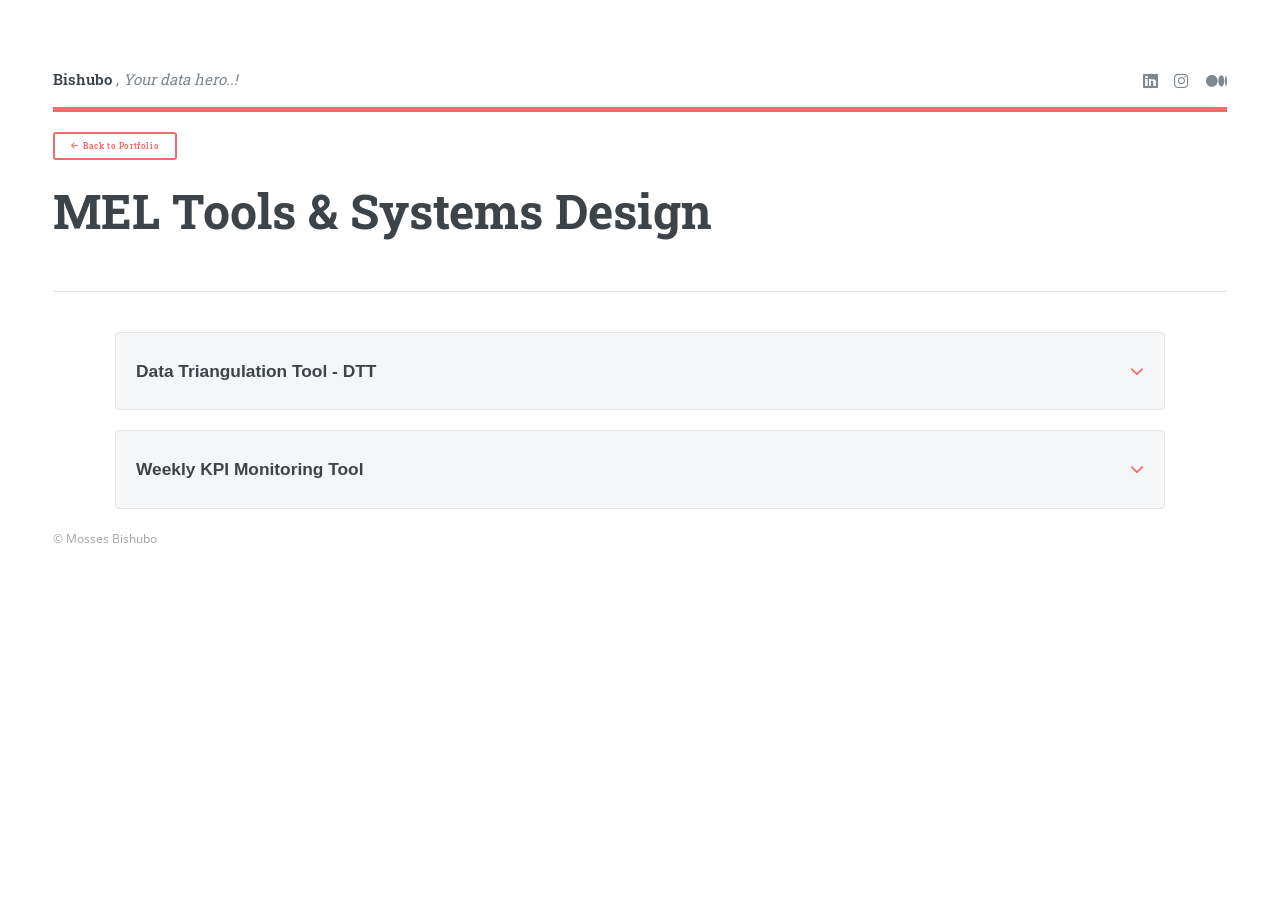
==== commit 1898c144: "Added Weekly KPI Project" ====
--- a/project-mel.html
+++ b/project-mel.html
@@ -208,38 +208,71 @@
 									</details>
 
 									<!-- PROJECT 2 -->
+									 	
 									<details class="mel-project-accordion">
-										<summary class="mel-project-header">2. KoboCollect Tool Design (Survey Design Baseline & Endline)</summary>
+										<summary class="mel-project-header">Weekly KPI Monitoring Tool</summary>
 										<div class="mel-project-content">
-											<p style="text-align: justify;">Custom form architectures engineered for accurate field deployment. Features complex skip logic, built-in validation constraints to prevent errors at the point of entry, and optimized field mappings for seamless XLSForm compilation.</p>
-											
 											<ul class="actions">
-												<li><a href="downloads/Baseline_Survey_Form.xlsx" class="button icon solid fa-download" download style="text-transform: none;">Download XLSForm Template</a></li>
-											</ul>
-
-											<!-- Full Width Images Space -->
-											<div class="mel-image-gallery">
-												<img src="images/mel-kobo-1.png" alt="Kobo Architecture View" />
-												<img src="images/mel-kobo-2.png" alt="Kobo Form Preview" />
-											</div>
-										</div>
-									</details>
-
-									<!-- PROJECT 3 -->
-									<details class="mel-project-accordion">
-										<summary class="mel-project-header">3. Weekly KPI Monitoring Tool</summary>
-										<div class="mel-project-content">
-											<p style="text-align: justify;">An automated performance tracking hub designed to capture high-frequency indicators. It translates granular team outputs into high-level weekly trends, giving management a reliable visual pulse on operational health.</p>
-											
-											<ul class="actions">
-												<li><a href="downloads/Weekly_KPI_Dashboard.xlsx" class="button icon solid fa-download" download style="text-transform: none;">Download KPI Tracker</a></li>
-											</ul>
-
-											<!-- Full Width Images Space -->
-											<div class="mel-image-gallery">
-												<img src="images/mel-kpi-1.png" alt="Weekly Tracker Form" />
-												<img src="images/mel-kpi-2.png" alt="Weekly Progress Chart" />
-											</div>
+											<li><a href="https://drive.google.com/file/d/1Mbc8oH_ubeAODJM7SMiskSi9LJWbjahF/view?usp=drive_link" class="button icon solid fa-download" download style="text-transform: none;">Download Tool</a></li>
+										</ul>
+											<p>
+												<p style="text-align: justify;"><strong>Introduction</strong>
+													<br>Regular performance monitoring is a fundamental component of effective Monitoring, Evaluation, and Learning (MEL). To ensure that project implementation remains on track and that timely decisions can be made, I designed a simple, user-friendly, and informative <i>Weekly KPI Review Dashboard</i> that provides a clear overview of project performance against targets. 
+													<br>The dashboard consolidates <i>key performance indicators</i> (KPIs) into an easy to read format, enabling teams to track weekly progress, identify performance gaps, and monitor trends over time. By comparing actual achievements with targets, it supports evidence based discussions during review meetings and helps project managers quickly pinpoint areas requiring attention or corrective action. 
+													<br>Designed with both technical and non-technical users in mind, the template transforms complex performance data into meaningful insights through clear visualizations and structured summaries. This ensures that stakeholders at all levels can easily understand project status, assess progress, and make informed decisions to improve implementation and accountability.
+														
+												</p>
+														<div class="mel-image-gallery">
+															<img src="images/wk_kpi01.png" alt="Data Triangulation Setup View" />
+														</div>
+
+       													<strong style="display: block; margin-bottom: 10px;">The Challenge</strong>
+        
+        												<p style="text-align: justify; margin-bottom: 15px;">
+															Project teams often deal with fragmented data spread across multiple sources, making it difficult to assess real-time project health. Non-technical stakeholders frequently struggle to extract actionable insights from raw data tables, leading to delayed corrective actions and missed targets.
+        												</p>
+        										
+												<p>
+													<strong>Techniques used</strong>
+														<br>To design this tool several techniques have been used to make it attractive and user friendly:</br>
+														<ul>
+															<li>Use of <strong>Pivot Tables and Pivot Charts</strong> to summarize large datasets and present key performance indicators in a clear, interactive format.
+			
+															<li>Use of <strong>conditional Formatting</strong> to automatically highlight trends, underperforming indicators, and areas requiring immediate attention.
+															
+															<li>Use of <strong>Slicers</strong> to enable dynamic filtering by reporting period, location, or other project dimensions for quick analysis.
+
+															<li>Use of <strong>Tables</strong> to organize, structure, and summarize data efficiently while supporting automated calculations and easy updates.
+															
+														</ul>
+												</p>
+       													 <p style="text-align: justify; margin-bottom: 10px;"><strong> The Solution</strong>
+            												<br>I designed and developed a dashboard tailored for both technical and non-technical users. By transforming raw performance data into meaningful, structured visualizations, the dashboard acts as a <i>single source of truth</i> for the project.
+															<ul>
+																<li>Data Consolidation: Centralized disparate KPIs into a uniform, easy-to-read layout.
+																<li>Target vs. Actual Tracking: Built comparative visualizations that instantly highlight deviations from project targets.
+																<li>Trend Analysis: Integrated weekly tracking to help managers visualize performance trajectory over time.
+															</li>
+														</p>
+    
+  													  <div class="mel-image-gallery">
+  													      <img src="images/wk_kpi05.png" alt="Data Triangulation Setup View" />
+   														</div>
+												</p>
+												
+												<p style="text-align: justify;"> Built a multi-sheet system that allows users to seamlessly switch between high-level project overviews and granular indicator tracking. Designed a specific sub-sheet that showcases the comprehensive progress of all project KPIs side by side, allowing users to evaluate cumulative progress, long-term trends, and individual indicator health without cluttering the main overview.
+
+  													  <div class="mel-image-gallery">
+  													      <img src="images/wk_kpi04.png" alt="Data Triangulation Setup View" />
+   													</div>
+
+												</p>
+
+												<p style="text-align: justify;"><strong>Key Takeaway</strong>
+													<br>An effective monitoring system is not only about collecting data but also about transforming it into actionable insights. This Weekly KPI Review Dashboard provides a simple yet powerful way to track project performance, compare achievements against targets, and identify areas requiring attention in real time. 
+														By presenting information in a clear and interactive format, it supports evidence-based decision-making, strengthens accountability, and enables project teams to take timely corrective actions that improve overall program performance.
+												</p>
+											</p>
 										</div>
 									</details>
 							<!-- Footer -->
--- a/assets/css/main.css
+++ b/assets/css/main.css
@@ -2289,4 +2289,11 @@
     .mel-image-gallery {
         width: 100%;
     }
+}
+/* --- Kudhibiti upana wa Accordion za Projects zisiwe pana sana --- */
+details.mel-project-accordion {
+    max-width: 1050px; /* Hii inazuia boksi lisizidi upana huu kwenye PC kubwa */
+    width: 100%;       
+    margin-left: auto; /* Inaliweka boksi katikati ya ukurasa */
+    margin-right: auto;/* Inaliweka boksi katikati ya ukurasa */
 }
